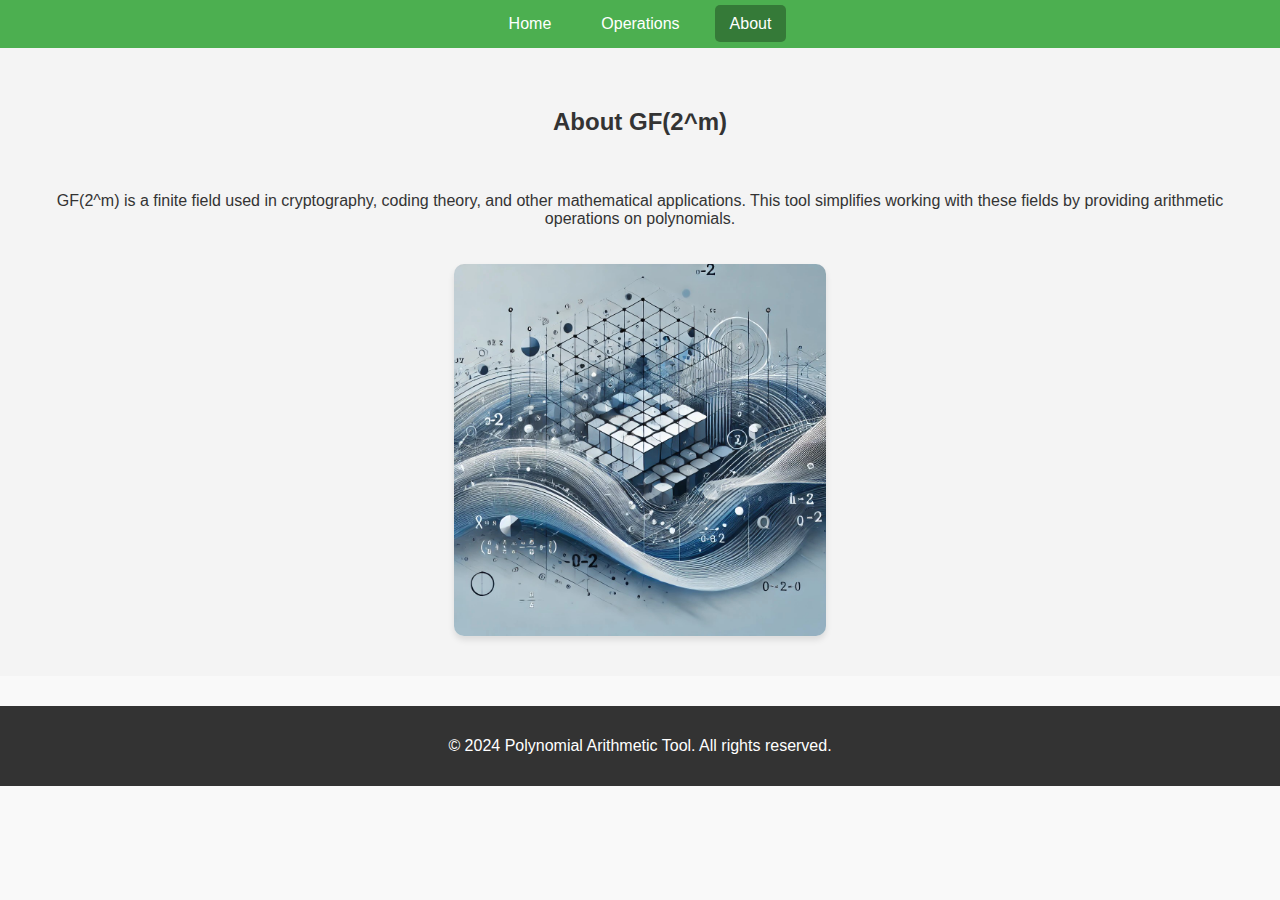
==== about.html @ a4cd8ba4 "Frontend files" ====
<!DOCTYPE html>
<html lang="en">
<head>
    <meta charset="UTF-8">
    <meta name="viewport" content="width=device-width, initial-scale=1.0">
    <title>About GF(2^m)</title>
    <link rel="stylesheet" href="style.css">
</head>
<body>
    <!-- Navigation Bar -->
    <header>
        <nav>
            <ul>
                <li><a href="index.html">Home</a></li>
                <li><a href="operations.html">Operations</a></li>
                <li><a href="about.html" class="active">About</a></li>
            </ul>
        </nav>
    </header>

    <!-- About Section -->
    <section class="about">
        <h2>About GF(2^m)</h2>
        <p>GF(2^m) is a finite field used in cryptography, coding theory, and other mathematical applications. This tool simplifies working with these fields by providing arithmetic operations on polynomials.</p>
        <img src="images/about.jpg" alt="About GF(2^m)">
    </section>

    <!-- Footer -->
    <footer>
        <p>&copy; 2024 Polynomial Arithmetic Tool. All rights reserved.</p>
    </footer>
</body>
</html>
---- style.css ----
/* General Styles */
body {
    font-family: Arial, sans-serif;
    margin: 0;
    padding: 0;
    background: #f9f9f9;
    color: #333;
}

header {
    background: #4caf50;
    color: white;
    padding: 15px 0;
    text-align: center;
}

header nav ul {
    list-style: none;
    margin: 0;
    padding: 0;
    display: flex;
    justify-content: center;
    gap: 20px;
}

header nav ul li {
    display: inline;
}

header nav ul li a {
    text-decoration: none;
    color: white;
    padding: 10px 15px;
    border-radius: 5px;
    transition: background-color 0.3s ease;
}

header nav ul li a:hover,
header nav ul li a.active {
    background-color: #357a38;
}

/* Hero Section */
.hero {
    display: flex;
    flex-wrap: wrap;
    justify-content: space-between;
    align-items: center;
    padding: 5px;
    background: #e9f7ef;
}

.hero-content {
    flex: 1;
    padding: 20px;
}

.hero-content h1 {
    font-size: 2.5rem;
    margin-bottom: 15px;
    color: #333;
}

.hero-content p {
    font-size: 1.2rem;
    margin-bottom: 20px;
    color: #555;
}

.hero img {
    flex: 1;
    max-width: 50%; /* Makes the image smaller (50% of the container width) */
    height: 300px; /* Ensures proper scaling */
    border-radius: 20px;
}
/* Features Section */
.features {
    padding: 50px 20px;
    background: #fff;
}

.features h2 {
    text-align: center;
    margin-bottom: 40px;
    font-size: 2rem;
    color: #333;
}

.feature-cards {
    display: flex;
    flex-wrap: wrap;
    justify-content: center;
    gap: 20px;
}

.card {
    background: #f9f9f9;
    border: 1px solid #ddd;
    border-radius: 10px;
    width: calc(33.333% - 20px); /* Adjusts for 3 cards per row */
    max-width: 300px;
    text-align: center;
    padding: 20px;
    box-shadow: 0 4px 6px rgba(0, 0, 0, 0.1);
    transition: transform 0.3s ease, box-shadow 0.3s ease;
}

.card:hover {
    transform: translateY(-5px);
    box-shadow: 0 6px 12px rgba(0, 0, 0, 0.15);
}

.card img {
    max-width: 100%;
    height: auto;
    margin-bottom: 15px;
    border-radius: 5px;
}

.card h3 {
    font-size: 1.5rem;
    margin-bottom: 10px;
    color: #333;
}

.card p {
    font-size: 1rem;
    color: #555;
}

/* Footer */
footer {
    text-align: center;
    background: #333;
    color: white;
    padding: 15px 0;
    margin-top: 30px;
}

/* Responsive Design */
@media (max-width: 768px) {
    .hero {
        flex-direction: column;
        text-align: center;
    }

    .feature-cards {
        flex-direction: column;
        align-items: center;
    }

    .card {
        width: 100%;
        max-width: 350px;
    }
}

/* About Section */
.about {
    padding: 40px 20px;
    background: #f4f4f4; /* Light background for contrast */
    text-align: center;
    display: flex;
    flex-wrap: wrap;
    justify-content: center;
    align-items: center;
    gap: 20px;
}

.about-content {
    flex: 1;
    max-width: 600px; /* Limits the text width */
    text-align: left;
    font-size: 1rem;
    line-height: 1.6;
    color: #333;
}

.about-content h2 {
    font-size: 2rem;
    color: #4caf50;
    margin-bottom: 15px;
}

.about-content p {
    margin-bottom: 20px;
    color: #555;
}

.about img {
    flex: 1;
    max-width: 30%; /* Smaller image size */
    height: auto; /* Maintains aspect ratio */
    border-radius: 10px;
    box-shadow: 0 4px 6px rgba(0, 0, 0, 0.1); /* Adds subtle shadow */
}

/* Responsive About Section */
@media (max-width: 768px) {
    .about {
        flex-direction: column;
    }

    .about img {
        max-width: 70%; /* Larger image for smaller screens */
        margin-bottom: 20px; /* Adds spacing below the image */
    }

    .about-content {
        text-align: center;
    }
}


/* Operations Page */
.operations {
    padding: 50px 20px;
    background: #f4f4f4;
    text-align: center;
}

.operations h2 {
    font-size: 2.5rem;
    color: #4caf50;
    margin-bottom: 30px;
}

.operations-container {
    max-width: 800px;
    margin: 0 auto;
    background: white;
    padding: 30px;
    border-radius: 10px;
    box-shadow: 0 4px 10px rgba(0, 0, 0, 0.1);
}

.operations-container label {
    display: block;
    font-size: 1rem;
    font-weight: bold;
    color: #333;
    margin-bottom: 10px;
    text-align: left;
}

.operations-container input,
.operations-container select {
    width: 100%;
    padding: 10px;
    margin-bottom: 20px;
    border: 1px solid #ddd;
    border-radius: 5px;
    font-size: 1rem;
    transition: border-color 0.3s ease;
}

.operations-container input:focus,
.operations-container select:focus {
    border-color: #4caf50;
    outline: none;
}

.operation-buttons {
    display: flex;
    flex-wrap: wrap;
    justify-content: space-between;
    gap: 15px;
    margin-top: 20px;
}

.operation-buttons button {
    flex: 1 1 calc(30% - 10px);
    background-color: #4caf50;
    color: white;
    border: none;
    border-radius: 5px;
    padding: 10px;
    font-size: 1rem;
    cursor: pointer;
    transition: background-color 0.3s ease, transform 0.2s ease;
}

.operation-buttons button:hover {
    background-color: #45a049;
    transform: scale(1.05);
}

#result {
    margin-top: 30px;
    padding: 20px;
    background: #e9f7ef;
    border: 1px solid #ddd;
    border-radius: 5px;
    color: #333;
    font-size: 1.2rem;
    text-align: left;
}

/* Responsive Design */
@media (max-width: 768px) {
    .operations-container {
        padding: 20px;
    }

    .operation-buttons {
        flex-direction: column;
    }

    .operation-buttons button {
        flex: 1 1 100%;
    }

    #result {
        font-size: 1rem;
    }
}
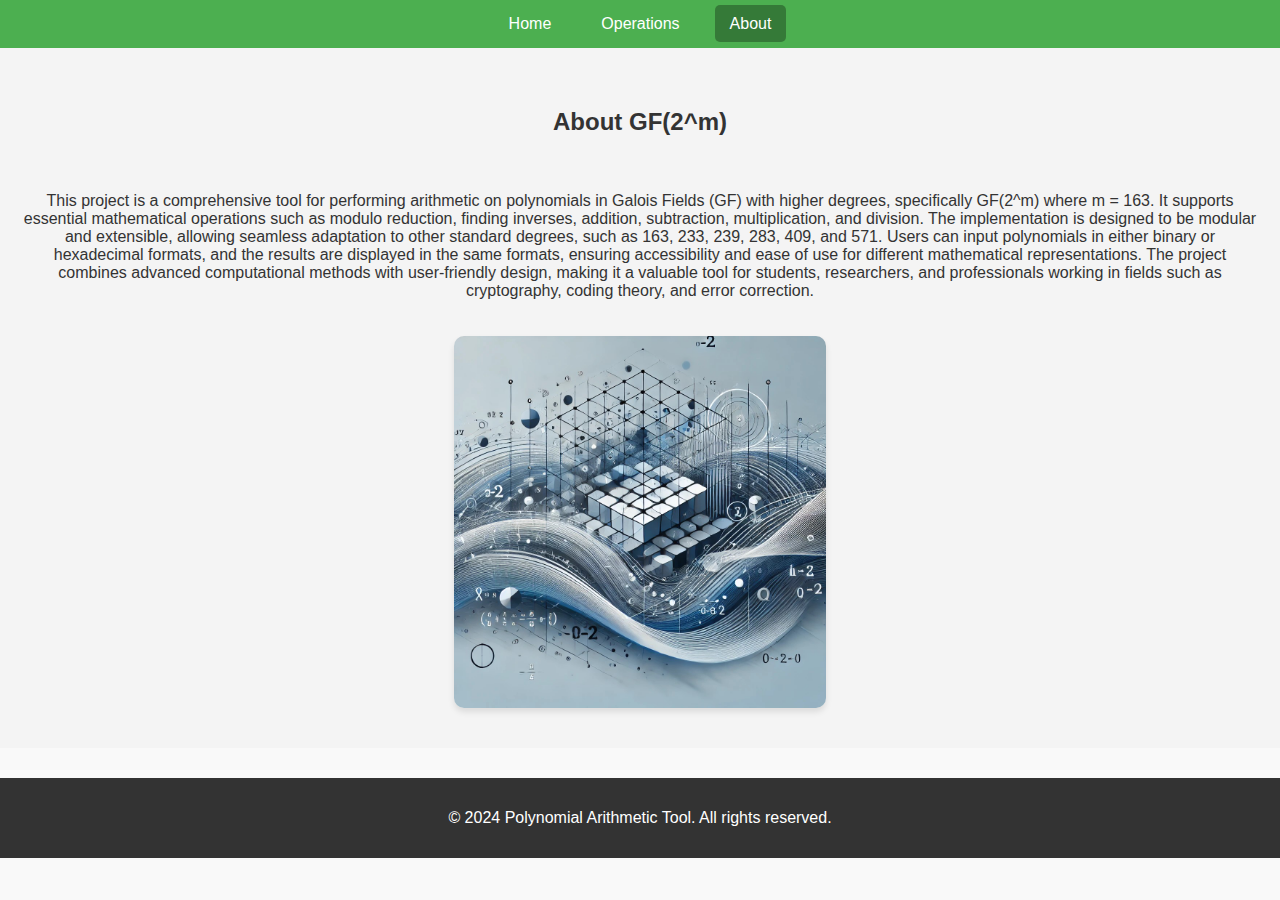
==== commit 5adacbce: "Updated all operations" ====
--- a/about.html
+++ b/about.html
@@ -21,7 +21,9 @@
     <!-- About Section -->
     <section class="about">
         <h2>About GF(2^m)</h2>
-        <p>GF(2^m) is a finite field used in cryptography, coding theory, and other mathematical applications. This tool simplifies working with these fields by providing arithmetic operations on polynomials.</p>
+        <p>This project is a comprehensive tool for performing arithmetic on polynomials in Galois Fields (GF) with higher degrees, specifically GF(2^m) where m = 163. It supports essential mathematical operations such as modulo reduction, finding inverses, addition, subtraction, multiplication, and division. The implementation is designed to be modular and extensible, allowing seamless adaptation to other standard degrees, such as 163, 233, 239, 283, 409, and 571.
+
+            Users can input polynomials in either binary or hexadecimal formats, and the results are displayed in the same formats, ensuring accessibility and ease of use for different mathematical representations. The project combines advanced computational methods with user-friendly design, making it a valuable tool for students, researchers, and professionals working in fields such as cryptography, coding theory, and error correction.</p>
         <img src="images/about.jpg" alt="About GF(2^m)">
     </section>
 
